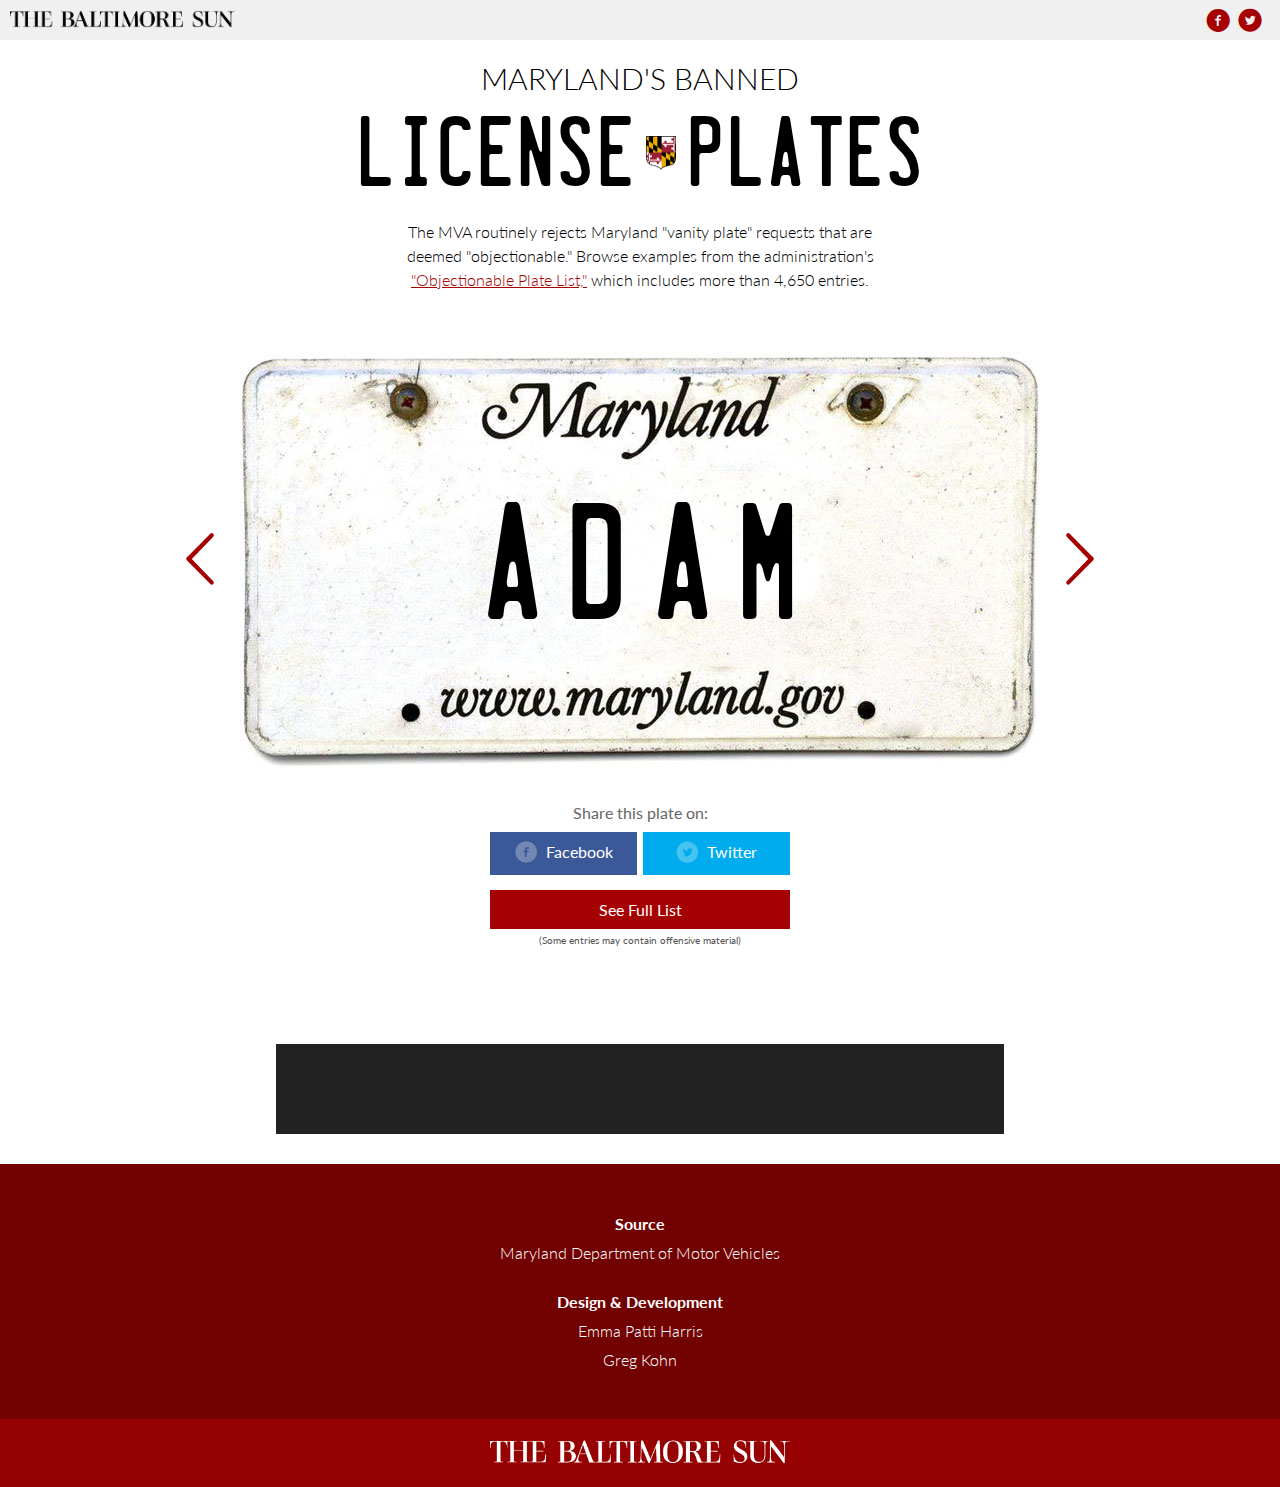
==== index.html @ 539c3067 "initial commit" ====
<!DOCTYPE html>
<!--if lt IE 7<html class="no-js lt-ie9 lt-ie8 lt-ie7">
-->
<!--if IE 7<html class="no-js lt-ie9 lt-ie8">
-->
<!--if IE 8
<html class="no-js lt-ie9">

-->
<html lang="en" class="no-js">
  <head>
    <!--Basic page needs-->
    <meta charset="utf-8">
    <title>Banned License Plates - The Baltimore Sun</title>
    <meta name="description" content="The MVA has banned thousands of phrases for vanity plates.">
    <meta name="author" content="The Baltimore Sun">
    <!--Mobile Specific Metas-->
    <meta name="viewport" content="width=device-width, initial-scale=1, maximum-scale=1">
    <!--CSS-->
    <link rel="stylesheet" type="text/css" href="stylesheets/style.css">
    <!--Fonts-->
    <link rel="stylesheet" type="text/css" href="http://fonts.googleapis.com/css?family=Lato:300,400,700">
    <!--Facebook Stuff-->
    <meta property="og:title" content="Banned license plates">
    <meta property="og:url" content="http://data.baltimoresun.com/banned-license-plates/">
    <meta property="og:image" content="http://data.baltimoresun.com/banned-license-plates/images/social.jpg">
    <meta property="og:site_name" content="The Baltimore Sun">
    <meta property="og:description" content="The MVA has banned thousands of phrases for vanity plates.">
    <meta property="fb:app_id" content="310302989040998">
    <!--Twitter Stuff-->
    <meta name="twitter:card" content="summary">
    <meta name="twitter:site" content="@baltimoresun">
    <meta name="twitter:creator" content="">
    <meta name="twitter:title" content="Banned license plates">
    <meta name="twitter:description" content="The MVA has banned thousands of phrases for vanity plates.">
    <meta name="twitter:image" content="http://data.baltimoresun.com/banned-license-plates/images/social.jpg">
    <meta name="twitter:domain" content="baltimoresun.com">
    <!--BS Ad Code-->    <!-- Start: GPT Async -->
    <script type='text/javascript'>
      var gptadslots=[];
      var googletag = googletag || {};
      googletag.cmd = googletag.cmd || [];
      (function(){ var gads = document.createElement('script');
        gads.async = true; gads.type = 'text/javascript';
        var useSSL = 'https:' == document.location.protocol;
        gads.src = (useSSL ? 'https:' : 'http:') + '//www.googletagservices.com/tag/js/gpt.js';
        var node = document.getElementsByTagName('script')[0];
        node.parentNode.insertBefore(gads, node);
      })();
    </script>

    <script type="text/javascript">
      googletag.cmd.push(function() {

        //Adslot 1 declaration
        gptadslots[1]= googletag.defineSlot('/4011/trb.baltimoresun', [[728,90]],'div-gpt-ad-529734999113274866-1').setTargeting('pos',['1']).addService(googletag.pubads());

        googletag.pubads().setTargeting('ptype',['sf']);
        googletag.pubads().enableAsyncRendering();
        googletag.enableServices();
      });
    </script>
    <!-- End: GPT -->
    <script type="text/javascript">
((((window.trb || (window.trb = {})).data || (trb.data = {})).metrics || (trb.data.metrics = {})).thirdparty = {
pageName: 'banned-license-plates:articleproject.',
channel: 'news:maryland',
server: 'data.baltimoresun.com',
hier1: 'baltimoresun:news:maryland',
hier2: 'news:maryland',
prop1: 'D=pageName',
prop2: 'news',
prop38: 'articleproject',
prop57: 'D=c38',
eVar20: 'baltimoresun',
eVar21: 'D=c38',
eVar34: 'D=ch',
eVar35: 'D=pageName',
events:''
});
</script>
  </head>
  <body>
    <script src='http://www.baltimoresun.com/thirdpartyservice?disablenav=true' async></script>
    <div id="tophat">
      <div id="logo"><a href="http://www.baltimoresun.com"><img src="images/baltimore-sun-logo.png" border="0"></a></div>
      <div class="tophat-share-tools"><span class="icon-facebook"></span><span class="icon-twitter"></span></div>
    </div>
    <div class="container">
      <header class="lp-header">
        <div class="lp-header__title-1">MARYLAND'S BANNED</div>
        <div class="lp-header__title-2">LICENSE<img src="images/emblem.png" />PLATES</div>
        <div class="lp-header__chatter">The MVA routinely rejects Maryland "vanity plate" requests that are deemed "objectionable." Browse examples from the administration's <a href="http://www.baltimoresun.com/news/maryland/bal-about-maryland-s-objectionable-plate-list-20150828-story.html"> "Objectionable Plate List,"</a> which includes more than 4,650 entries.</div>
      </header>
      <div class="lp-plate">
        <div class="lp-plate__image"><img src="images/license-plate.jpg"></div>
        <div class="lp-plate__content">
          <div class="lp-plate__letters">
            <div class="lp-plate__letter">1</div>
            <div class="lp-plate__letter">2</div>
            <div class="lp-plate__letter">3</div>
            <div class="lp-plate__letter">4</div>
            <div class="lp-plate__letter">5</div>
            <div class="lp-plate__letter">6</div>
            <div class="lp-plate__letter">7</div>
          </div>
        </div>
        <div class="lp-plate__arrows">
          <div class="lp-plate__arrow lp-plate__arrow--left"><span class="icon-arrow-left3">					</span></div>
          <div class="lp-plate__arrow lp-plate__arrow--right"><span class="icon-arrow-right3"></span></div>
        </div>
      </div>
      <div class="lp-social-tools">
        <div class="lp-social-tools__label">Share this plate on:</div>
        <div class="lp-social-tool lp-social-tool--facebook"><span class="icon-facebook"></span> Facebook</div>
        <div class="lp-social-tool lp-social-tool--twitter"><span class="icon-twitter"></span> Twitter</div>
        <div class="lp-social-tool lp-social-tool--full"><a href="https://github.com/baltimore-sun-data/banned-license-plates.git" target="_blank">See Full List</a></div>
      </div>
    </div>
    <div id="leaderboard"><!-- Beginning Async AdSlot 1 for Ad unit trb.baltimoresun  ### size: [[728,90]] -->
      <!-- Adslot's refresh function: googletag.pubads().refresh([gptadslots[1]]) -->
      <div id='div-gpt-ad-529734999113274866-1'>
        <script type='text/javascript'>
          googletag.cmd.push(function() { googletag.display('div-gpt-ad-529734999113274866-1'); });
        </script>
      </div>
<!-- End AdSlot 1 -->
    </div>
    <footer>
      <ul>
        <li class="label">Source</li>
        <li>Maryland Department of Motor Vehicles</li>
      </ul>
      <ul>
        <li class="label">Design &amp; Development</li>
        <li>Emma Patti Harris</li>
        <li>Greg Kohn</li>
      </ul>
      <div id="footer-logo"><img src="images/baltimore-sun-logo-white.png"></div>
    </footer>
    <!--Omniture Code-->


<!-- START OMNITURE // hive:metrics-tribune -->
<!-- SiteCatalyst code version: H.1.
Copyright 1997-2005 Omniture, Inc. More info available at
http://www.omniture.com -->
 

<script type="text/javascript">

  var niceromn = {
    pageName: "Banned License Plates - Baltimore Sun / news / maryland - story.",
    prop38: "story",
    eVar21: "story",
  }

//Additions for compatability with LAT code.
var this_page_title = niceromn.pageName
</script>
<script src="scripts/update-omniture.js"></script>
<script type="text/javascript">adblock=true;</script>
<script type="text/javascript" src="http://www.baltimoresun.com/hive/javascripts/metrics/adframe.js"></script>
<script type="text/javascript" src="http://www.baltimoresun.com/hive/javascripts/metrics/s_code_trb.js"></script>

<script language="JavaScript"><!--
if(navigator.appVersion.indexOf('MSIE')>=0)document.write(unescape('%3C')+'\!-'+'-')
//--></script><!--/DO NOT REMOVE/-->
<!-- End SiteCatalyst code version: H.1. -->











<!-- START REVENUE SCIENCE PIXELLING CODE -->
<script src="http://js.revsci.net/gateway/gw.js?csid=B08725"></script>
<script>
DM_addEncToLoc("Site", (s.server));
DM_addEncToLoc("channel", (s.channel));
DM_addEncToLoc("keyword", (s.prop3));
DM_cat(s.hier1);
DM_tag();
</script>
<!-- END REVENUE SCIENCE PIXELLING CODE -->




<script type="text/javascript">
    (function() { 
     var old = s.ot; 
     s.ot = function(el) { 
         return el.tagUrn ? '' : old(el); 
     }; 
  })(); 
</script>




<!-- Time: Mon Jun 30 12:57:07 PDT 2014-->




            </div>
            
            
    


<!-- START Nielsen Online SiteCensus V6.0 -->
<!-- COPYRIGHT 2010 Nielsen Online -->
<script type="text/javascript">
  (function () {
    var d = new Image(1, 1);
    d.onerror = d.onload = function () {
      d.onerror = d.onload = null;
    };
    d.src = ["//secure-us.imrworldwide.com/cgi-bin/m?ci=us-400338h&cg=0&cc=1&si=", escape(window.location.href), "&rp=", escape(document.referrer), "&ts=compact&rnd=", (new Date()).getTime()].join('');
  })();
</script>
<noscript>
  <div>
    <img src="//secure-us.imrworldwide.com/cgi-bin/m?ci=us-400338h&amp;cg=0&amp;cc=1&amp;ts=noscript"
    width="1" height="1" alt="" />
  </div>
</noscript>
<!-- END Nielsen Online SiteCensus V6.0 -->

      


    <!--Javascript-->
    <script src="scripts/min/javascript-min.js"></script>
  </body>
</html>
---- stylesheets/style.css ----
html{box-sizing:border-box}*,*::after,*::before{box-sizing:inherit}/*! normalize.css v3.0.2 | MIT License | git.io/normalize */html{font-family:sans-serif;-ms-text-size-adjust:100%;-webkit-text-size-adjust:100%;-webkit-font-smoothing:antialiased}body{margin:0}article,aside,details,figcaption,figure,footer,header,hgroup,main,menu,nav,section,summary{display:block}audio,canvas,progress,video{display:inline-block;vertical-align:baseline}audio:not([controls]){display:none;height:0}[hidden],template{display:none}a{background-color:transparent}a:active,a:hover{outline:0}abbr[title]{border-bottom:1px dotted}b,strong{font-weight:bold}dfn{font-style:italic}h1{font-size:2em;margin:0.67em 0}mark{background:#ff0;color:#000}small{font-size:80%}sub,sup{font-size:75%;line-height:0;position:relative;vertical-align:baseline}sup{top:-0.5em}sub{bottom:-0.25em}img{border:0}svg:not(:root){overflow:hidden}figure{margin:1em 40px}hr{box-sizing:content-box;height:0}pre{overflow:auto}code,kbd,pre,samp{font-family:monospace, monospace;font-size:1em}button,input,optgroup,select,textarea{color:inherit;font:inherit;margin:0}button{overflow:visible}button,select{text-transform:none}button,html input[type="button"],input[type="reset"],input[type="submit"]{-webkit-appearance:button;cursor:pointer}button[disabled],html input[disabled]{cursor:default}button::-moz-focus-inner,input::-moz-focus-inner{border:0;padding:0}input{line-height:normal}input[type="checkbox"],input[type="radio"]{box-sizing:border-box;padding:0}input[type="number"]::-webkit-inner-spin-button,input[type="number"]::-webkit-outer-spin-button{height:auto}input[type="search"]{-webkit-appearance:textfield;box-sizing:content-box}input[type="search"]::-webkit-search-cancel-button,input[type="search"]::-webkit-search-decoration{-webkit-appearance:none}fieldset{border:1px solid #c0c0c0;margin:0 2px;padding:0.35em 0.625em 0.75em}legend{border:0;padding:0}textarea{overflow:auto}optgroup{font-weight:bold}table{border-collapse:collapse;border-spacing:0}td,th{padding:0}@font-face{font-family:'icons';src:url("fonts/icons/icons.eot?-3sh89t");src:url("fonts/icons/icons.eot?#iefix-3sh89t") format("embedded-opentype"),url("fonts/icons/icons.woff?-3sh89t") format("woff"),url("fonts/icons/icons.ttf?-3sh89t") format("truetype"),url("fonts/icons/icons.svg?-3sh89t#icons") format("svg");font-weight:normal;font-style:normal}@font-face{font-family:'License Plate';src:url("fonts/license-plate/licenseplate-webfont.eot");src:url("fonts/license-plate/licenseplate-webfont.eot?#iefix") format("embedded-opentype"),url("fonts/license-plate/licenseplate-webfont.woff2") format("woff2"),url("fonts/license-plate/licenseplate-webfont.woff") format("woff"),url("fonts/license-plate/licenseplate-webfont.ttf") format("truetype"),url("fonts/license-plate/licenseplate-webfont.svg#License Plate") format("svg");font-weight:normal;font-style:normal}[class^="icon-"],[class*=" icon-"]{font-family:'icons';speak:none;font-style:normal;font-weight:normal;font-variant:normal;text-transform:none;line-height:1;-webkit-font-smoothing:antialiased;-moz-osx-font-smoothing:grayscale}.icon-play:before{content:"\e052"}.icon-arrow-left4:before{content:"\e094"}.icon-arrow-right4:before{content:"\e095"}.icon-arrow-up4:before{content:"\e096"}.icon-arrow-down4:before{content:"\e097"}.icon-plus:before{content:"\e114"}.icon-minus:before{content:"\e115"}.icon-close:before{content:"\e117"}.icon-menu:before{content:"\e120"}.icon-list:before{content:"\e603"}.icon-arrow-left:before{content:"\e60a"}.icon-arrow-down:before{content:"\e60b"}.icon-arrow-up:before{content:"\e60c"}.icon-arrow-right:before{content:"\e60d"}.icon-arrow-left2:before{content:"\e60e"}.icon-arrow-down2:before{content:"\e60f"}.icon-arrow-up2:before{content:"\e610"}.icon-arrow-right2:before{content:"\e600"}.icon-arrow-left3:before{content:"\e611"}.icon-arrow-down3:before{content:"\e612"}.icon-arrow-up3:before{content:"\e613"}.icon-arrow-right3:before{content:"\e601"}.icon-twitter:before{content:"\e614"}.icon-facebook:before{content:"\e615"}body{font-family:"Lato",sans-serif;font-weight:300}.container{width:1000px;margin:20px auto}@media (max-width: 1020px){.container{width:auto;padding:0 10px}}.lp-header{text-align:center;width:600px;margin:0 auto}@media (max-width: 620px){.lp-header{width:auto}}.lp-header__title-1{font-size:30px}@media (max-width: 600px){.lp-header__title-1{font-size:16px}}.lp-header__title-2{font-family:"License Plate","Roboto Condensed",sans-serif;font-weight:normal;font-size:90px;margin:20px 0 30px 0}@media (max-width: 600px){.lp-header__title-2{font-size:70px}}.lp-header__title-2 img{vertical-align:middle;width:30px;margin:0 10px}@media (max-width: 600px){.lp-header__title-2 img{display:block;margin:10px auto}}.lp-header__chatter{width:520px;margin:0 auto;line-height:1.5}.lp-header__chatter a:link,.lp-header__chatter a:visited,.lp-header__chatter a:hover,.lp-header__chatter a:active{color:#a50102;text-decoration:underline}@media (max-width: 520px){.lp-header__chatter{width:auto;text-align:left;padding-top:20px;border-top:1px solid #E0E0E0}}.lp-plate{position:relative;width:800px;margin:60px auto 30px auto}@media (max-width: 1020px){.lp-plate{width:600px}}@media (max-width: 600px){.lp-plate{width:300px;margin:30px auto}}.lp-plate__image{-webkit-user-select:none;-moz-user-select:none;-ms-user-select:none;user-select:none}.lp-plate__image img{width:100%}.lp-plate__content{position:absolute;top:150px;left:0;width:100%;font-size:150px;font-family:"License Plate","Roboto Condensed",sans-serif;text-align:center}@media (max-width: 1020px){.lp-plate__content{top:100px;font-size:130px}}@media (max-width: 600px){.lp-plate__content{top:55px;font-size:60px}}.lp-plate__arrows{-webkit-user-select:none;-moz-user-select:none;-ms-user-select:none;user-select:none}@media (max-width: 768px){.lp-plate__arrows{text-align:center;margin-top:20px}}.lp-plate__arrow{position:absolute;top:50%;-webkit-transform:translateY(-50%);-ms-transform:translateY(-50%);transform:translateY(-50%);font-size:60px;color:#a50102;cursor:pointer}@media (min-width: 1025px){.lp-plate__arrow:hover{color:#720101}}.lp-plate__arrow--left{right:100%;margin-right:10px}.lp-plate__arrow--right{left:100%;margin-left:10px}@media (max-width: 768px){.lp-plate__arrow{position:static;display:inline-block;-webkit-transform:none;-ms-transform:none;transform:none;margin:0;background-color:#a50102;color:#fff;font-size:50px}}.lp-plate__letters{display:inline-block}.lp-plate__letters::after{clear:both;content:"";display:table}.lp-plate__letter{float:left;width:85px;opacity:1;visibility:visible;-webkit-transition:all 0.4s;transition:all 0.4s;overflow:hidden;-webkit-transform:scale(1);-ms-transform:scale(1);transform:scale(1)}.lp-plate__letter.is-hidden{opacity:1;width:0;-webkit-transform:scale(0);-ms-transform:scale(0);transform:scale(0);visibility:hidden}@media (max-width: 1020px){.lp-plate__letter{width:70px}}@media (max-width: 600px){.lp-plate__letter{width:35px}}.lp-social-tools{text-align:center;width:300px;margin:0 auto}.lp-social-tools::after{clear:both;content:"";display:table}.lp-social-tools__label{margin-bottom:10px;font-weight:400;color:#666}.lp-social-tool{width:49%;padding:10px 20px;color:#fff;font-weight:400;cursor:pointer;margin-bottom:15px}.lp-social-tool span{color:rgba(255,255,255,0.3);font-size:22px;vertical-align:middle;margin-right:5px;position:relative;bottom:2px}.lp-social-tool a:link,.lp-social-tool a:visited,.lp-social-tool a:hover,.lp-social-tool a:active{color:#fff;text-decoration:none}.lp-social-tool a{display:block}.lp-social-tool--facebook{background-color:#3b5998;float:left}.lp-social-tool--twitter{background-color:#00aced;float:right}.lp-social-tool--full{background-color:#a50102;width:100%;clear:both;position:relative}.lp-social-tool--full:after{content:"(Some entries may contain offensive material)";position:absolute;top:100%;left:0;width:100%;margin-top:5px;text-align:center;font-size:10px;color:#555}#tophat{height:40px;background-color:#F0F0F0;overflow:hidden}#logo{width:250px;height:100%;float:left;line-height:43px;vertical-align:middle}#logo img{margin:0 10px;width:90%}@media (max-width: 400px){#logo{width:200px}}.tophat-share-tools{float:right;height:100%;line-height:35px;font-size:24px;vertical-align:middle;color:#a50102;margin:0 10px;text-align:center}.tophat-share-tools span{cursor:pointer;vertical-align:middle;margin-right:8px}.tophat-share-tools span:hover{color:#720101}@media (max-width: 760px){.tophat-share-tools{font-size:18px;line-height:40px}}footer{background-color:#720101;margin:0;padding:50px 0 0 0;color:#fff;text-align:center}footer ul{list-style:none;margin:0 0 30px 0;padding:0}footer ul li{margin:0 0 10px 0;padding:0}footer ul li.label{font-weight:700}#footer-logo{background-color:#960102;padding:20px 0;margin-top:50px}#footer-logo img{width:300px}@media (max-width: 400px){#footer-logo img{width:200px}}#leaderboard{height:90px;width:728px;background-color:#222;margin:100px auto 30px auto;text-align:center}@media (max-width: 730px){#leaderboard{display:none}}
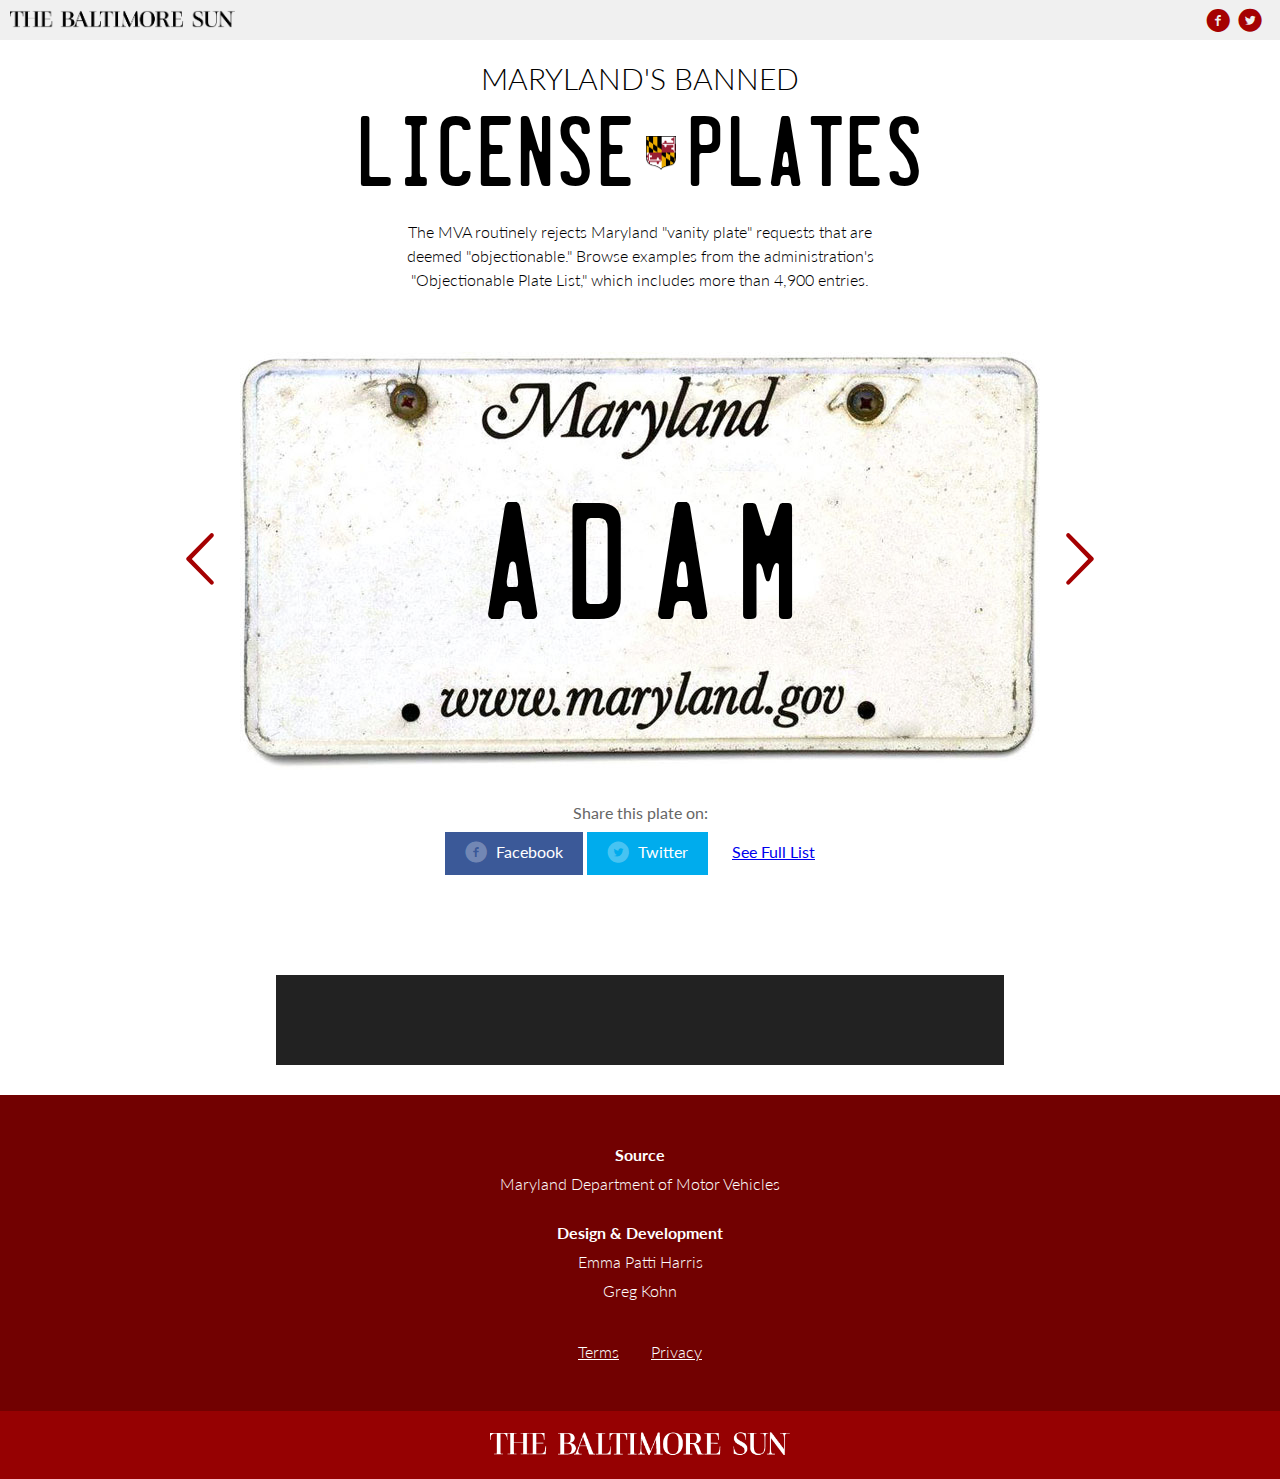
==== commit 79ff00bb: "updated license plates" ====
--- a/index.html
+++ b/index.html
@@ -7,7 +7,7 @@
 <html class="no-js lt-ie9">
 
 -->
-<html lang="en" class="no-js">
+<html class="no-js" lang="en">
   <head>
     <!--Basic page needs-->
     <meta charset="utf-8">
@@ -61,27 +61,8 @@
       });
     </script>
     <!-- End: GPT -->
-    <script type="text/javascript">
-((((window.trb || (window.trb = {})).data || (trb.data = {})).metrics || (trb.data.metrics = {})).thirdparty = {
-pageName: 'banned-license-plates:articleproject.',
-channel: 'news:maryland',
-server: 'data.baltimoresun.com',
-hier1: 'baltimoresun:news:maryland',
-hier2: 'news:maryland',
-prop1: 'D=pageName',
-prop2: 'news',
-prop38: 'articleproject',
-prop57: 'D=c38',
-eVar20: 'baltimoresun',
-eVar21: 'D=c38',
-eVar34: 'D=ch',
-eVar35: 'D=pageName',
-events:''
-});
-</script>
   </head>
   <body>
-    <script src='http://www.baltimoresun.com/thirdpartyservice?disablenav=true' async></script>
     <div id="tophat">
       <div id="logo"><a href="http://www.baltimoresun.com"><img src="images/baltimore-sun-logo.png" border="0"></a></div>
       <div class="tophat-share-tools"><span class="icon-facebook"></span><span class="icon-twitter"></span></div>
@@ -90,7 +71,7 @@
       <header class="lp-header">
         <div class="lp-header__title-1">MARYLAND'S BANNED</div>
         <div class="lp-header__title-2">LICENSE<img src="images/emblem.png" />PLATES</div>
-        <div class="lp-header__chatter">The MVA routinely rejects Maryland "vanity plate" requests that are deemed "objectionable." Browse examples from the administration's <a href="http://www.baltimoresun.com/news/maryland/bal-about-maryland-s-objectionable-plate-list-20150828-story.html"> "Objectionable Plate List,"</a> which includes more than 4,650 entries.</div>
+        <div class="lp-header__chatter">The MVA routinely rejects Maryland "vanity plate" requests that are deemed "objectionable." Browse examples from the administration's "Objectionable Plate List," which includes more than 4,900 entries.</div>
       </header>
       <div class="lp-plate">
         <div class="lp-plate__image"><img src="images/license-plate.jpg"></div>
@@ -106,7 +87,7 @@
           </div>
         </div>
         <div class="lp-plate__arrows">
-          <div class="lp-plate__arrow lp-plate__arrow--left"><span class="icon-arrow-left3">					</span></div>
+          <div class="lp-plate__arrow lp-plate__arrow--left"><span class="icon-arrow-left3"></span></div>
           <div class="lp-plate__arrow lp-plate__arrow--right"><span class="icon-arrow-right3"></span></div>
         </div>
       </div>
@@ -135,6 +116,7 @@
         <li class="label">Design &amp; Development</li>
         <li>Emma Patti Harris</li>
         <li>Greg Kohn</li>
+        <li><a href="http://www.tronc.com/central-terms-of-service/">Terms</a><a href="http://www.tronc.com/privacy-policy/">Privacy</a></li>
       </ul>
       <div id="footer-logo"><img src="images/baltimore-sun-logo-white.png"></div>
     </footer>
@@ -159,10 +141,84 @@
 var this_page_title = niceromn.pageName
 </script>
 <script src="scripts/update-omniture.js"></script>
+
 <script type="text/javascript">adblock=true;</script>
 <script type="text/javascript" src="http://www.baltimoresun.com/hive/javascripts/metrics/adframe.js"></script>
 <script type="text/javascript" src="http://www.baltimoresun.com/hive/javascripts/metrics/s_code_trb.js"></script>
 
+
+<script language="JavaScript">
+
+
+          s.pageName="Banned License Plates - Baltimore Sun / news / maryland - story."; 
+        
+        s.prop38="story";
+        s.eVar21="story";
+
+    
+    
+  
+  s.server="www.baltimoresun.com"; 
+    s.channel="Baltimore Sun:news:maryland";
+
+s.prop3="";
+
+( function(){
+  if( window.registration && window.registration.user && window.registration.user.isLoggedIn()){
+    s.prop28 = registration.getMetricsId();
+  } else if ( window.carnival ) {
+      var carnival_username_c_unm = readCookie('c_unm');
+      var carnival_masterid_c_mid = carnival.metrics.getMetricsId();
+      if( carnival_username_c_unm!=null && carnival_masterid_c_mid ){
+        s.prop28 = carnival_masterid_c_mid;
+      }
+  }
+
+  if( !s.prop28 ){
+    s.prop28 = ""; 
+  }
+})();
+
+s.prop32="";
+ 
+s.prop36="Page 1";
+
+
+/* Taxonomy Variables */
+s.prop46="";
+
+/* E-commerce Variables */
+s.events=""; 
+
+
+/* P2P blog variables */
+
+  s.prop52=s.pageName;
+
+
+s.eVar20="Baltimore Sun";
+
+  s.hier1="Baltimore Sun:news:maryland"; 
+    s.hier2="news:maryland";
+    s.hier4="news:maryland";
+  
+  
+        
+    s.eVar42="";
+  s.prop44="bal-mva-banned-license-plates-2015";
+
+if(adblock)
+{
+  s.prop54="ad blocking";
+}
+
+
+s.prop64="08/11/2015 15:56";
+
+/************* DO NOT ALTER ANYTHING BELOW THIS LINE ! **************/
+var s_code=s.t();if(s_code)document.write(s_code) 
+-->  
+</script>
 <script language="JavaScript"><!--
 if(navigator.appVersion.indexOf('MSIE')>=0)document.write(unescape('%3C')+'\!-'+'-')
 //--></script><!--/DO NOT REMOVE/-->
--- a/stylesheets/style.css
+++ b/stylesheets/style.css
@@ -1 +1,709 @@
-html{box-sizing:border-box}*,*::after,*::before{box-sizing:inherit}/*! normalize.css v3.0.2 | MIT License | git.io/normalize */html{font-family:sans-serif;-ms-text-size-adjust:100%;-webkit-text-size-adjust:100%;-webkit-font-smoothing:antialiased}body{margin:0}article,aside,details,figcaption,figure,footer,header,hgroup,main,menu,nav,section,summary{display:block}audio,canvas,progress,video{display:inline-block;vertical-align:baseline}audio:not([controls]){display:none;height:0}[hidden],template{display:none}a{background-color:transparent}a:active,a:hover{outline:0}abbr[title]{border-bottom:1px dotted}b,strong{font-weight:bold}dfn{font-style:italic}h1{font-size:2em;margin:0.67em 0}mark{background:#ff0;color:#000}small{font-size:80%}sub,sup{font-size:75%;line-height:0;position:relative;vertical-align:baseline}sup{top:-0.5em}sub{bottom:-0.25em}img{border:0}svg:not(:root){overflow:hidden}figure{margin:1em 40px}hr{box-sizing:content-box;height:0}pre{overflow:auto}code,kbd,pre,samp{font-family:monospace, monospace;font-size:1em}button,input,optgroup,select,textarea{color:inherit;font:inherit;margin:0}button{overflow:visible}button,select{text-transform:none}button,html input[type="button"],input[type="reset"],input[type="submit"]{-webkit-appearance:button;cursor:pointer}button[disabled],html input[disabled]{cursor:default}button::-moz-focus-inner,input::-moz-focus-inner{border:0;padding:0}input{line-height:normal}input[type="checkbox"],input[type="radio"]{box-sizing:border-box;padding:0}input[type="number"]::-webkit-inner-spin-button,input[type="number"]::-webkit-outer-spin-button{height:auto}input[type="search"]{-webkit-appearance:textfield;box-sizing:content-box}input[type="search"]::-webkit-search-cancel-button,input[type="search"]::-webkit-search-decoration{-webkit-appearance:none}fieldset{border:1px solid #c0c0c0;margin:0 2px;padding:0.35em 0.625em 0.75em}legend{border:0;padding:0}textarea{overflow:auto}optgroup{font-weight:bold}table{border-collapse:collapse;border-spacing:0}td,th{padding:0}@font-face{font-family:'icons';src:url("fonts/icons/icons.eot?-3sh89t");src:url("fonts/icons/icons.eot?#iefix-3sh89t") format("embedded-opentype"),url("fonts/icons/icons.woff?-3sh89t") format("woff"),url("fonts/icons/icons.ttf?-3sh89t") format("truetype"),url("fonts/icons/icons.svg?-3sh89t#icons") format("svg");font-weight:normal;font-style:normal}@font-face{font-family:'License Plate';src:url("fonts/license-plate/licenseplate-webfont.eot");src:url("fonts/license-plate/licenseplate-webfont.eot?#iefix") format("embedded-opentype"),url("fonts/license-plate/licenseplate-webfont.woff2") format("woff2"),url("fonts/license-plate/licenseplate-webfont.woff") format("woff"),url("fonts/license-plate/licenseplate-webfont.ttf") format("truetype"),url("fonts/license-plate/licenseplate-webfont.svg#License Plate") format("svg");font-weight:normal;font-style:normal}[class^="icon-"],[class*=" icon-"]{font-family:'icons';speak:none;font-style:normal;font-weight:normal;font-variant:normal;text-transform:none;line-height:1;-webkit-font-smoothing:antialiased;-moz-osx-font-smoothing:grayscale}.icon-play:before{content:"\e052"}.icon-arrow-left4:before{content:"\e094"}.icon-arrow-right4:before{content:"\e095"}.icon-arrow-up4:before{content:"\e096"}.icon-arrow-down4:before{content:"\e097"}.icon-plus:before{content:"\e114"}.icon-minus:before{content:"\e115"}.icon-close:before{content:"\e117"}.icon-menu:before{content:"\e120"}.icon-list:before{content:"\e603"}.icon-arrow-left:before{content:"\e60a"}.icon-arrow-down:before{content:"\e60b"}.icon-arrow-up:before{content:"\e60c"}.icon-arrow-right:before{content:"\e60d"}.icon-arrow-left2:before{content:"\e60e"}.icon-arrow-down2:before{content:"\e60f"}.icon-arrow-up2:before{content:"\e610"}.icon-arrow-right2:before{content:"\e600"}.icon-arrow-left3:before{content:"\e611"}.icon-arrow-down3:before{content:"\e612"}.icon-arrow-up3:before{content:"\e613"}.icon-arrow-right3:before{content:"\e601"}.icon-twitter:before{content:"\e614"}.icon-facebook:before{content:"\e615"}body{font-family:"Lato",sans-serif;font-weight:300}.container{width:1000px;margin:20px auto}@media (max-width: 1020px){.container{width:auto;padding:0 10px}}.lp-header{text-align:center;width:600px;margin:0 auto}@media (max-width: 620px){.lp-header{width:auto}}.lp-header__title-1{font-size:30px}@media (max-width: 600px){.lp-header__title-1{font-size:16px}}.lp-header__title-2{font-family:"License Plate","Roboto Condensed",sans-serif;font-weight:normal;font-size:90px;margin:20px 0 30px 0}@media (max-width: 600px){.lp-header__title-2{font-size:70px}}.lp-header__title-2 img{vertical-align:middle;width:30px;margin:0 10px}@media (max-width: 600px){.lp-header__title-2 img{display:block;margin:10px auto}}.lp-header__chatter{width:520px;margin:0 auto;line-height:1.5}.lp-header__chatter a:link,.lp-header__chatter a:visited,.lp-header__chatter a:hover,.lp-header__chatter a:active{color:#a50102;text-decoration:underline}@media (max-width: 520px){.lp-header__chatter{width:auto;text-align:left;padding-top:20px;border-top:1px solid #E0E0E0}}.lp-plate{position:relative;width:800px;margin:60px auto 30px auto}@media (max-width: 1020px){.lp-plate{width:600px}}@media (max-width: 600px){.lp-plate{width:300px;margin:30px auto}}.lp-plate__image{-webkit-user-select:none;-moz-user-select:none;-ms-user-select:none;user-select:none}.lp-plate__image img{width:100%}.lp-plate__content{position:absolute;top:150px;left:0;width:100%;font-size:150px;font-family:"License Plate","Roboto Condensed",sans-serif;text-align:center}@media (max-width: 1020px){.lp-plate__content{top:100px;font-size:130px}}@media (max-width: 600px){.lp-plate__content{top:55px;font-size:60px}}.lp-plate__arrows{-webkit-user-select:none;-moz-user-select:none;-ms-user-select:none;user-select:none}@media (max-width: 768px){.lp-plate__arrows{text-align:center;margin-top:20px}}.lp-plate__arrow{position:absolute;top:50%;-webkit-transform:translateY(-50%);-ms-transform:translateY(-50%);transform:translateY(-50%);font-size:60px;color:#a50102;cursor:pointer}@media (min-width: 1025px){.lp-plate__arrow:hover{color:#720101}}.lp-plate__arrow--left{right:100%;margin-right:10px}.lp-plate__arrow--right{left:100%;margin-left:10px}@media (max-width: 768px){.lp-plate__arrow{position:static;display:inline-block;-webkit-transform:none;-ms-transform:none;transform:none;margin:0;background-color:#a50102;color:#fff;font-size:50px}}.lp-plate__letters{display:inline-block}.lp-plate__letters::after{clear:both;content:"";display:table}.lp-plate__letter{float:left;width:85px;opacity:1;visibility:visible;-webkit-transition:all 0.4s;transition:all 0.4s;overflow:hidden;-webkit-transform:scale(1);-ms-transform:scale(1);transform:scale(1)}.lp-plate__letter.is-hidden{opacity:1;width:0;-webkit-transform:scale(0);-ms-transform:scale(0);transform:scale(0);visibility:hidden}@media (max-width: 1020px){.lp-plate__letter{width:70px}}@media (max-width: 600px){.lp-plate__letter{width:35px}}.lp-social-tools{text-align:center;width:300px;margin:0 auto}.lp-social-tools::after{clear:both;content:"";display:table}.lp-social-tools__label{margin-bottom:10px;font-weight:400;color:#666}.lp-social-tool{width:49%;padding:10px 20px;color:#fff;font-weight:400;cursor:pointer;margin-bottom:15px}.lp-social-tool span{color:rgba(255,255,255,0.3);font-size:22px;vertical-align:middle;margin-right:5px;position:relative;bottom:2px}.lp-social-tool a:link,.lp-social-tool a:visited,.lp-social-tool a:hover,.lp-social-tool a:active{color:#fff;text-decoration:none}.lp-social-tool a{display:block}.lp-social-tool--facebook{background-color:#3b5998;float:left}.lp-social-tool--twitter{background-color:#00aced;float:right}.lp-social-tool--full{background-color:#a50102;width:100%;clear:both;position:relative}.lp-social-tool--full:after{content:"(Some entries may contain offensive material)";position:absolute;top:100%;left:0;width:100%;margin-top:5px;text-align:center;font-size:10px;color:#555}#tophat{height:40px;background-color:#F0F0F0;overflow:hidden}#logo{width:250px;height:100%;float:left;line-height:43px;vertical-align:middle}#logo img{margin:0 10px;width:90%}@media (max-width: 400px){#logo{width:200px}}.tophat-share-tools{float:right;height:100%;line-height:35px;font-size:24px;vertical-align:middle;color:#a50102;margin:0 10px;text-align:center}.tophat-share-tools span{cursor:pointer;vertical-align:middle;margin-right:8px}.tophat-share-tools span:hover{color:#720101}@media (max-width: 760px){.tophat-share-tools{font-size:18px;line-height:40px}}footer{background-color:#720101;margin:0;padding:50px 0 0 0;color:#fff;text-align:center}footer ul{list-style:none;margin:0 0 30px 0;padding:0}footer ul li{margin:0 0 10px 0;padding:0}footer ul li.label{font-weight:700}#footer-logo{background-color:#960102;padding:20px 0;margin-top:50px}#footer-logo img{width:300px}@media (max-width: 400px){#footer-logo img{width:200px}}#leaderboard{height:90px;width:728px;background-color:#222;margin:100px auto 30px auto;text-align:center}@media (max-width: 730px){#leaderboard{display:none}}
+html {
+  box-sizing: border-box; }
+
+*, *::after, *::before {
+  box-sizing: inherit; }
+
+/*! normalize.css v3.0.2 | MIT License | git.io/normalize */
+/**
+ * 1. Set default font family to sans-serif.
+ * 2. Prevent iOS text size adjust after orientation change, without disabling
+ *    user zoom.
+ */
+html {
+  font-family: sans-serif;
+  /* 1 */
+  -ms-text-size-adjust: 100%;
+  /* 2 */
+  -webkit-text-size-adjust: 100%;
+  /* 2 */
+  -webkit-font-smoothing: antialiased;
+  /* Fix for webkit rendering */ }
+
+/**
+ * Remove default margin.
+ */
+body {
+  margin: 0; }
+
+/* HTML5 display definitions
+   ========================================================================== */
+/**
+ * Correct `block` display not defined for any HTML5 element in IE 8/9.
+ * Correct `block` display not defined for `details` or `summary` in IE 10/11
+ * and Firefox.
+ * Correct `block` display not defined for `main` in IE 11.
+ */
+article,
+aside,
+details,
+figcaption,
+figure,
+footer,
+header,
+hgroup,
+main,
+menu,
+nav,
+section,
+summary {
+  display: block; }
+
+/**
+ * 1. Correct `inline-block` display not defined in IE 8/9.
+ * 2. Normalize vertical alignment of `progress` in Chrome, Firefox, and Opera.
+ */
+audio,
+canvas,
+progress,
+video {
+  display: inline-block;
+  /* 1 */
+  vertical-align: baseline;
+  /* 2 */ }
+
+/**
+ * Prevent modern browsers from displaying `audio` without controls.
+ * Remove excess height in iOS 5 devices.
+ */
+audio:not([controls]) {
+  display: none;
+  height: 0; }
+
+/**
+ * Address `[hidden]` styling not present in IE 8/9/10.
+ * Hide the `template` element in IE 8/9/11, Safari, and Firefox < 22.
+ */
+[hidden],
+template {
+  display: none; }
+
+/* Links
+   ========================================================================== */
+/**
+ * Remove the gray background color from active links in IE 10.
+ */
+a {
+  background-color: transparent; }
+
+/**
+ * Improve readability when focused and also mouse hovered in all browsers.
+ */
+a:active,
+a:hover {
+  outline: 0; }
+
+/* Text-level semantics
+   ========================================================================== */
+/**
+ * Address styling not present in IE 8/9/10/11, Safari, and Chrome.
+ */
+abbr[title] {
+  border-bottom: 1px dotted; }
+
+/**
+ * Address style set to `bolder` in Firefox 4+, Safari, and Chrome.
+ */
+b,
+strong {
+  font-weight: bold; }
+
+/**
+ * Address styling not present in Safari and Chrome.
+ */
+dfn {
+  font-style: italic; }
+
+/**
+ * Address variable `h1` font-size and margin within `section` and `article`
+ * contexts in Firefox 4+, Safari, and Chrome.
+ */
+h1 {
+  font-size: 2em;
+  margin: 0.67em 0; }
+
+/**
+ * Address styling not present in IE 8/9.
+ */
+mark {
+  background: #ff0;
+  color: #000; }
+
+/**
+ * Address inconsistent and variable font size in all browsers.
+ */
+small {
+  font-size: 80%; }
+
+/**
+ * Prevent `sub` and `sup` affecting `line-height` in all browsers.
+ */
+sub,
+sup {
+  font-size: 75%;
+  line-height: 0;
+  position: relative;
+  vertical-align: baseline; }
+
+sup {
+  top: -0.5em; }
+
+sub {
+  bottom: -0.25em; }
+
+/* Embedded content
+   ========================================================================== */
+/**
+ * Remove border when inside `a` element in IE 8/9/10.
+ */
+img {
+  border: 0; }
+
+/**
+ * Correct overflow not hidden in IE 9/10/11.
+ */
+svg:not(:root) {
+  overflow: hidden; }
+
+/* Grouping content
+   ========================================================================== */
+/**
+ * Address margin not present in IE 8/9 and Safari.
+ */
+figure {
+  margin: 1em 40px; }
+
+/**
+ * Address differences between Firefox and other browsers.
+ */
+hr {
+  -moz-box-sizing: content-box;
+  box-sizing: content-box;
+  height: 0; }
+
+/**
+ * Contain overflow in all browsers.
+ */
+pre {
+  overflow: auto; }
+
+/**
+ * Address odd `em`-unit font size rendering in all browsers.
+ */
+code,
+kbd,
+pre,
+samp {
+  font-family: monospace, monospace;
+  font-size: 1em; }
+
+/* Forms
+   ========================================================================== */
+/**
+ * Known limitation: by default, Chrome and Safari on OS X allow very limited
+ * styling of `select`, unless a `border` property is set.
+ */
+/**
+ * 1. Correct color not being inherited.
+ *    Known issue: affects color of disabled elements.
+ * 2. Correct font properties not being inherited.
+ * 3. Address margins set differently in Firefox 4+, Safari, and Chrome.
+ */
+button,
+input,
+optgroup,
+select,
+textarea {
+  color: inherit;
+  /* 1 */
+  font: inherit;
+  /* 2 */
+  margin: 0;
+  /* 3 */ }
+
+/**
+ * Address `overflow` set to `hidden` in IE 8/9/10/11.
+ */
+button {
+  overflow: visible; }
+
+/**
+ * Address inconsistent `text-transform` inheritance for `button` and `select`.
+ * All other form control elements do not inherit `text-transform` values.
+ * Correct `button` style inheritance in Firefox, IE 8/9/10/11, and Opera.
+ * Correct `select` style inheritance in Firefox.
+ */
+button,
+select {
+  text-transform: none; }
+
+/**
+ * 1. Avoid the WebKit bug in Android 4.0.* where (2) destroys native `audio`
+ *    and `video` controls.
+ * 2. Correct inability to style clickable `input` types in iOS.
+ * 3. Improve usability and consistency of cursor style between image-type
+ *    `input` and others.
+ */
+button,
+html input[type="button"],
+input[type="reset"],
+input[type="submit"] {
+  -webkit-appearance: button;
+  /* 2 */
+  cursor: pointer;
+  /* 3 */ }
+
+/**
+ * Re-set default cursor for disabled elements.
+ */
+button[disabled],
+html input[disabled] {
+  cursor: default; }
+
+/**
+ * Remove inner padding and border in Firefox 4+.
+ */
+button::-moz-focus-inner,
+input::-moz-focus-inner {
+  border: 0;
+  padding: 0; }
+
+/**
+ * Address Firefox 4+ setting `line-height` on `input` using `!important` in
+ * the UA stylesheet.
+ */
+input {
+  line-height: normal; }
+
+/**
+ * It's recommended that you don't attempt to style these elements.
+ * Firefox's implementation doesn't respect box-sizing, padding, or width.
+ *
+ * 1. Address box sizing set to `content-box` in IE 8/9/10.
+ * 2. Remove excess padding in IE 8/9/10.
+ */
+input[type="checkbox"],
+input[type="radio"] {
+  box-sizing: border-box;
+  /* 1 */
+  padding: 0;
+  /* 2 */ }
+
+/**
+ * Fix the cursor style for Chrome's increment/decrement buttons. For certain
+ * `font-size` values of the `input`, it causes the cursor style of the
+ * decrement button to change from `default` to `text`.
+ */
+input[type="number"]::-webkit-inner-spin-button,
+input[type="number"]::-webkit-outer-spin-button {
+  height: auto; }
+
+/**
+ * 1. Address `appearance` set to `searchfield` in Safari and Chrome.
+ * 2. Address `box-sizing` set to `border-box` in Safari and Chrome
+ *    (include `-moz` to future-proof).
+ */
+input[type="search"] {
+  -webkit-appearance: textfield;
+  /* 1 */
+  -moz-box-sizing: content-box;
+  -webkit-box-sizing: content-box;
+  /* 2 */
+  box-sizing: content-box; }
+
+/**
+ * Remove inner padding and search cancel button in Safari and Chrome on OS X.
+ * Safari (but not Chrome) clips the cancel button when the search input has
+ * padding (and `textfield` appearance).
+ */
+input[type="search"]::-webkit-search-cancel-button,
+input[type="search"]::-webkit-search-decoration {
+  -webkit-appearance: none; }
+
+/**
+ * Define consistent border, margin, and padding.
+ */
+fieldset {
+  border: 1px solid #c0c0c0;
+  margin: 0 2px;
+  padding: 0.35em 0.625em 0.75em; }
+
+/**
+ * 1. Correct `color` not being inherited in IE 8/9/10/11.
+ * 2. Remove padding so people aren't caught out if they zero out fieldsets.
+ */
+legend {
+  border: 0;
+  /* 1 */
+  padding: 0;
+  /* 2 */ }
+
+/**
+ * Remove default vertical scrollbar in IE 8/9/10/11.
+ */
+textarea {
+  overflow: auto; }
+
+/**
+ * Don't inherit the `font-weight` (applied by a rule above).
+ * NOTE: the default cannot safely be changed in Chrome and Safari on OS X.
+ */
+optgroup {
+  font-weight: bold; }
+
+/* Tables
+   ========================================================================== */
+/**
+ * Remove most spacing between table cells.
+ */
+table {
+  border-collapse: collapse;
+  border-spacing: 0; }
+
+td,
+th {
+  padding: 0; }
+
+@font-face {
+  font-family: 'icons';
+  src: url("fonts/icons/icons.eot?-3sh89t");
+  src: url("fonts/icons/icons.eot?#iefix-3sh89t") format("embedded-opentype"), url("fonts/icons/icons.woff?-3sh89t") format("woff"), url("fonts/icons/icons.ttf?-3sh89t") format("truetype"), url("fonts/icons/icons.svg?-3sh89t#icons") format("svg");
+  font-weight: normal;
+  font-style: normal; }
+
+@font-face {
+  font-family: 'License Plate';
+  src: url("fonts/license-plate/licenseplate-webfont.eot");
+  src: url("fonts/license-plate/licenseplate-webfont.eot?#iefix") format("embedded-opentype"), url("fonts/license-plate/licenseplate-webfont.woff2") format("woff2"), url("fonts/license-plate/licenseplate-webfont.woff") format("woff"), url("fonts/license-plate/licenseplate-webfont.ttf") format("truetype"), url("fonts/license-plate/licenseplate-webfont.svg#License Plate") format("svg");
+  font-weight: normal;
+  font-style: normal; }
+
+[class^="icon-"], [class*=" icon-"] {
+  font-family: 'icons';
+  speak: none;
+  font-style: normal;
+  font-weight: normal;
+  font-variant: normal;
+  text-transform: none;
+  line-height: 1;
+  /* Better Font Rendering =========== */
+  -webkit-font-smoothing: antialiased;
+  -moz-osx-font-smoothing: grayscale; }
+
+.icon-play:before {
+  content: "\e052"; }
+
+.icon-arrow-left4:before {
+  content: "\e094"; }
+
+.icon-arrow-right4:before {
+  content: "\e095"; }
+
+.icon-arrow-up4:before {
+  content: "\e096"; }
+
+.icon-arrow-down4:before {
+  content: "\e097"; }
+
+.icon-plus:before {
+  content: "\e114"; }
+
+.icon-minus:before {
+  content: "\e115"; }
+
+.icon-close:before {
+  content: "\e117"; }
+
+.icon-menu:before {
+  content: "\e120"; }
+
+.icon-list:before {
+  content: "\e603"; }
+
+.icon-arrow-left:before {
+  content: "\e60a"; }
+
+.icon-arrow-down:before {
+  content: "\e60b"; }
+
+.icon-arrow-up:before {
+  content: "\e60c"; }
+
+.icon-arrow-right:before {
+  content: "\e60d"; }
+
+.icon-arrow-left2:before {
+  content: "\e60e"; }
+
+.icon-arrow-down2:before {
+  content: "\e60f"; }
+
+.icon-arrow-up2:before {
+  content: "\e610"; }
+
+.icon-arrow-right2:before {
+  content: "\e600"; }
+
+.icon-arrow-left3:before {
+  content: "\e611"; }
+
+.icon-arrow-down3:before {
+  content: "\e612"; }
+
+.icon-arrow-up3:before {
+  content: "\e613"; }
+
+.icon-arrow-right3:before {
+  content: "\e601"; }
+
+.icon-twitter:before {
+  content: "\e614"; }
+
+.icon-facebook:before {
+  content: "\e615"; }
+
+/* General Styles */
+body {
+  font-family: "Lato", sans-serif;
+  font-weight: 300; }
+
+.container {
+  width: 1000px;
+  margin: 20px auto; }
+  @media (max-width: 1020px) {
+    .container {
+      width: auto;
+      padding: 0 10px; } }
+
+.lp-header {
+  text-align: center;
+  width: 600px;
+  margin: 0 auto; }
+  @media (max-width: 620px) {
+    .lp-header {
+      width: auto; } }
+  .lp-header__title-1 {
+    font-size: 30px; }
+    @media (max-width: 600px) {
+      .lp-header__title-1 {
+        font-size: 16px; } }
+  .lp-header__title-2 {
+    font-family: "License Plate", "Roboto Condensed", sans-serif;
+    font-weight: normal;
+    font-size: 90px;
+    margin: 20px 0 30px 0; }
+    @media (max-width: 600px) {
+      .lp-header__title-2 {
+        font-size: 70px; } }
+    .lp-header__title-2 img {
+      vertical-align: middle;
+      width: 30px;
+      margin: 0 10px; }
+      @media (max-width: 600px) {
+        .lp-header__title-2 img {
+          display: block;
+          margin: 10px auto; } }
+  .lp-header__chatter {
+    width: 500px;
+    margin: 0 auto;
+    line-height: 1.5; }
+    @media (max-width: 520px) {
+      .lp-header__chatter {
+        width: auto;
+        text-align: left;
+        padding-top: 20px;
+        border-top: 1px solid #E0E0E0; } }
+
+.lp-plate {
+  position: relative;
+  width: 800px;
+  margin: 60px auto 30px auto; }
+  @media (max-width: 1020px) {
+    .lp-plate {
+      width: 600px; } }
+  @media (max-width: 600px) {
+    .lp-plate {
+      width: 300px;
+      margin: 30px auto; } }
+  .lp-plate__image {
+    user-select: none; }
+    .lp-plate__image img {
+      width: 100%; }
+  .lp-plate__content {
+    position: absolute;
+    top: 150px;
+    left: 0;
+    width: 100%;
+    font-size: 150px;
+    font-family: "License Plate", "Roboto Condensed", sans-serif;
+    text-align: center; }
+    @media (max-width: 1020px) {
+      .lp-plate__content {
+        top: 100px;
+        font-size: 130px; } }
+    @media (max-width: 600px) {
+      .lp-plate__content {
+        top: 55px;
+        font-size: 60px; } }
+  .lp-plate__arrows {
+    user-select: none; }
+    @media (max-width: 768px) {
+      .lp-plate__arrows {
+        text-align: center;
+        margin-top: 20px; } }
+  .lp-plate__arrow {
+    position: absolute;
+    top: 50%;
+    transform: translateY(-50%);
+    font-size: 60px;
+    color: #a50102;
+    cursor: pointer; }
+    @media (min-width: 1025px) {
+      .lp-plate__arrow:hover {
+        color: #720101; } }
+    .lp-plate__arrow--left {
+      right: 100%;
+      margin-right: 10px; }
+    .lp-plate__arrow--right {
+      left: 100%;
+      margin-left: 10px; }
+    @media (max-width: 768px) {
+      .lp-plate__arrow {
+        position: static;
+        display: inline-block;
+        transform: none;
+        margin: 0;
+        background-color: #a50102;
+        color: white;
+        font-size: 50px; } }
+  .lp-plate__letters {
+    display: inline-block; }
+    .lp-plate__letters::after {
+      clear: both;
+      content: "";
+      display: block; }
+  .lp-plate__letter {
+    float: left;
+    width: 85px;
+    opacity: 1;
+    visibility: visible;
+    transition: all 0.4s;
+    overflow: hidden;
+    transform: scale(1); }
+    .lp-plate__letter.is-hidden {
+      opacity: 1;
+      width: 0;
+      transform: scale(0);
+      visibility: hidden; }
+    @media (max-width: 1020px) {
+      .lp-plate__letter {
+        width: 70px; } }
+    @media (max-width: 600px) {
+      .lp-plate__letter {
+        width: 35px; } }
+
+.lp-social-tools {
+  text-align: center; }
+  .lp-social-tools__label {
+    margin-bottom: 10px;
+    font-weight: 400;
+    color: #666; }
+
+.lp-social-tool {
+  display: inline-block;
+  padding: 10px 20px;
+  color: white;
+  font-weight: 400;
+  cursor: pointer; }
+  .lp-social-tool span {
+    color: rgba(255, 255, 255, 0.3);
+    font-size: 22px;
+    vertical-align: middle;
+    margin-right: 5px;
+    position: relative;
+    bottom: 2px; }
+  .lp-social-tool--facebook {
+    background-color: #3b5998; }
+  .lp-social-tool--twitter {
+    background-color: #00aced; }
+
+/* Tophat */
+#tophat {
+  height: 40px;
+  background-color: #F0F0F0;
+  overflow: hidden; }
+
+#logo {
+  width: 250px;
+  height: 100%;
+  float: left;
+  line-height: 43px;
+  vertical-align: middle; }
+  #logo img {
+    margin: 0 10px;
+    width: 90%; }
+  @media (max-width: 400px) {
+    #logo {
+      width: 200px; } }
+
+.tophat-share-tools {
+  float: right;
+  height: 100%;
+  line-height: 35px;
+  font-size: 24px;
+  vertical-align: middle;
+  color: #a50102;
+  margin: 0 10px;
+  text-align: center; }
+  .tophat-share-tools span {
+    cursor: pointer;
+    vertical-align: middle;
+    margin-right: 8px; }
+    .tophat-share-tools span:hover {
+      color: #720101; }
+  @media (max-width: 760px) {
+    .tophat-share-tools {
+      font-size: 18px;
+      line-height: 40px; } }
+
+/* Footer */
+footer {
+  background-color: #720101;
+  margin: 0;
+  padding: 50px 0 0 0;
+  color: white;
+  text-align: center; }
+  footer ul {
+    list-style: none;
+    margin: 0 0 30px 0;
+    padding: 0; }
+    footer ul li {
+      margin: 0 0 10px 0;
+      padding: 0; }
+      footer ul li.label {
+        font-weight: 700; }
+      footer ul li a {
+        display: inline-block;
+        margin: 2em 1em 0 1em;
+        color: white; }
+
+#footer-logo {
+  background-color: #960102;
+  padding: 20px 0;
+  margin-top: 50px; }
+  #footer-logo img {
+    width: 300px; }
+    @media (max-width: 400px) {
+      #footer-logo img {
+        width: 200px; } }
+
+/* Leaderboard */
+#leaderboard {
+  height: 90px;
+  width: 728px;
+  background-color: #222222;
+  margin: 100px auto 30px auto;
+  text-align: center; }
+  @media (max-width: 730px) {
+    #leaderboard {
+      display: none; } }
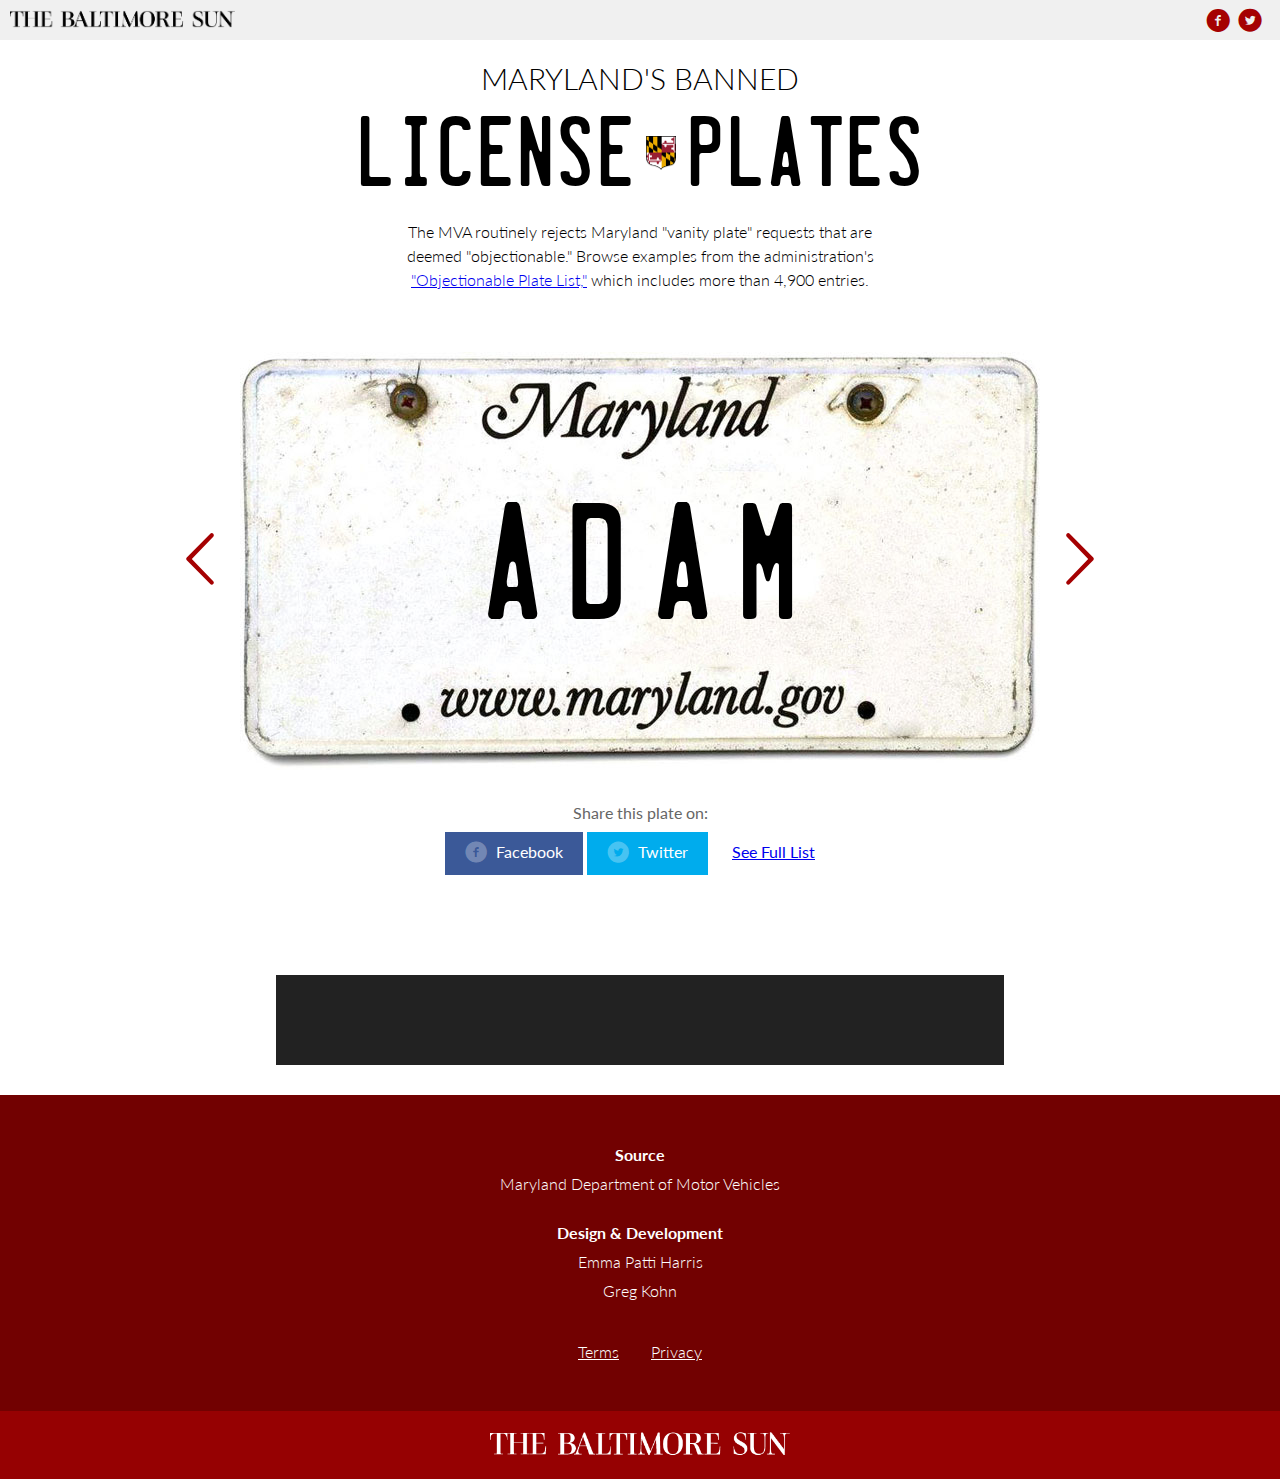
==== commit f10ce70a: "chatter update on index.html" ====
--- a/index.html
+++ b/index.html
@@ -17,7 +17,7 @@
     <!--Mobile Specific Metas-->
     <meta name="viewport" content="width=device-width, initial-scale=1, maximum-scale=1">
     <!--CSS-->
-    <link rel="stylesheet" type="text/css" href="stylesheets/style.css">
+    <link rel="stylesheet" type="text/css" href="stylesheets/style.css?5">
     <!--Fonts-->
     <link rel="stylesheet" type="text/css" href="http://fonts.googleapis.com/css?family=Lato:300,400,700">
     <!--Facebook Stuff-->
@@ -71,7 +71,7 @@
       <header class="lp-header">
         <div class="lp-header__title-1">MARYLAND'S BANNED</div>
         <div class="lp-header__title-2">LICENSE<img src="images/emblem.png" />PLATES</div>
-        <div class="lp-header__chatter">The MVA routinely rejects Maryland "vanity plate" requests that are deemed "objectionable." Browse examples from the administration's "Objectionable Plate List," which includes more than 4,900 entries.</div>
+        <div class="lp-header__chatter">The MVA routinely rejects Maryland "vanity plate" requests that are deemed "objectionable." Browse examples from the administration's <a href=" http://www.baltimoresun.com/news/maryland/investigations/bs-md-vanity-license-plates-20170205-story.html">"Objectionable Plate List,"</a> which includes more than 4,900 entries.</div>
       </header>
       <div class="lp-plate">
         <div class="lp-plate__image"><img src="images/license-plate.jpg"></div>
@@ -294,6 +294,6 @@
 
 
     <!--Javascript-->
-    <script src="scripts/min/javascript-min.js"></script>
+    <script src="scripts/min/javascript-min.js?5"></script>
   </body>
 </html>